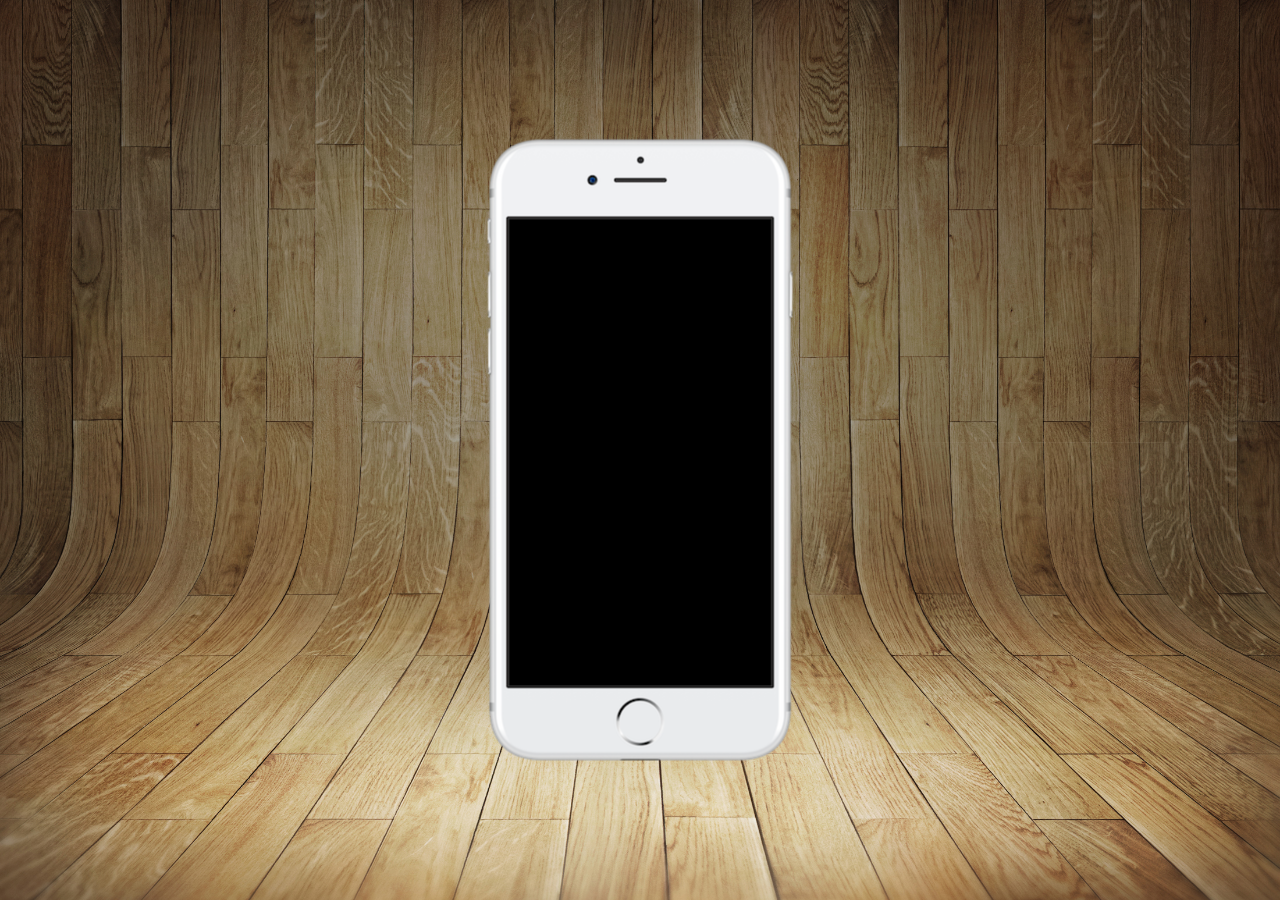
==== index.html @ 22fc6043 "atualizando projeto" ====
<!DOCTYPE html>
<html lang="pt-br">
<head>
    <meta charset="UTF-8">
    <meta name="viewport" content="width=device-width, initial-scale=1.0">
    <title>projeto redes sociais</title>
    <link rel="shortcut icon" href="favicon.ico" type="image/x-icon">
    <link rel="stylesheet" href="estilo/estilo.css">
</head>
<body>
    <main>
        <section id="celular">

        </section>
        <section id="redes-sociais">

        </section>
    </main>
</body>
</html>
---- estilo/estilo.css ----
@charset "UTF-8" ;

*{
    margin: 0px;
    padding: 0px;
    font-family: Arial, Helvetica, sans-serif;
}
html, body{
    height: 100vh;
    width: 100vw;
    background-color: black;
}
body{
    background: url('../imagens/fundo-madeira.jpg') no-repeat top center;
    background-size: cover;
    background-attachment: fixed;
}
main{
    height: 100vh;
    position: relative;
    
}
section#celular{
    position: absolute;
    top: 50%;
    left: 50%;
    transform: translate(-50%, -50%);


    height: 627px;
    width: 311px;
    background-image: url('../imagens/frame-iphone.png');
    background-repeat: no-repeat;
}
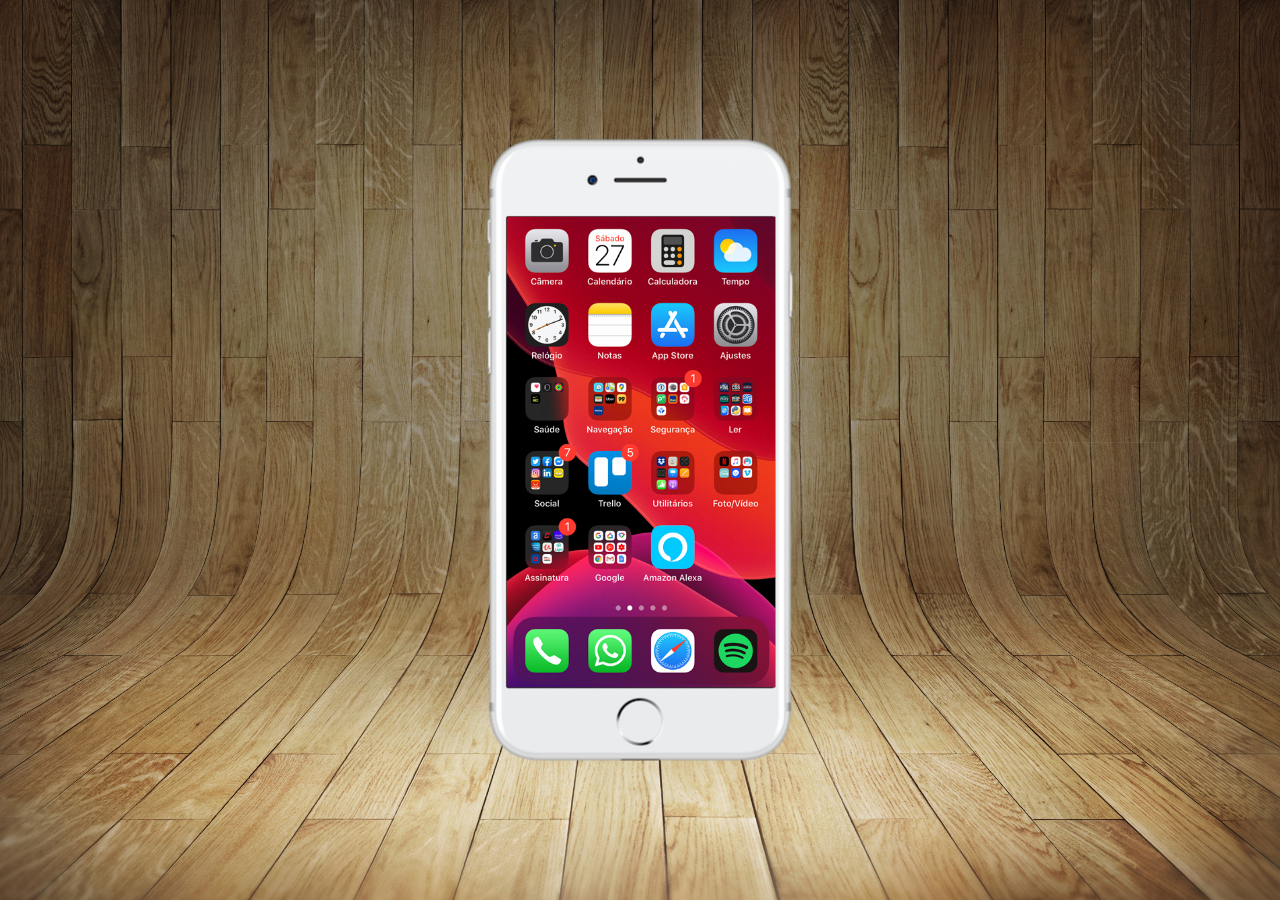
==== commit 93941607: "criei a tela home" ====
--- a/index.html
+++ b/index.html
@@ -10,7 +10,7 @@
 <body>
     <main>
         <section id="celular">
-
+            <iframe src="home.html" frameborder="0" name="tela" id="tela"></iframe>
         </section>
         <section id="redes-sociais">
 
--- a/estilo/estilo.css
+++ b/estilo/estilo.css
@@ -32,3 +32,12 @@
     background-image: url('../imagens/frame-iphone.png');
     background-repeat: no-repeat;
 }
+iframe#tela{
+    position: relative;
+    top: 80px;
+    left: 22px;
+    height: 471px;
+    width: 269px;
+    background-size: cover;
+    background-attachment: fixed;
+}
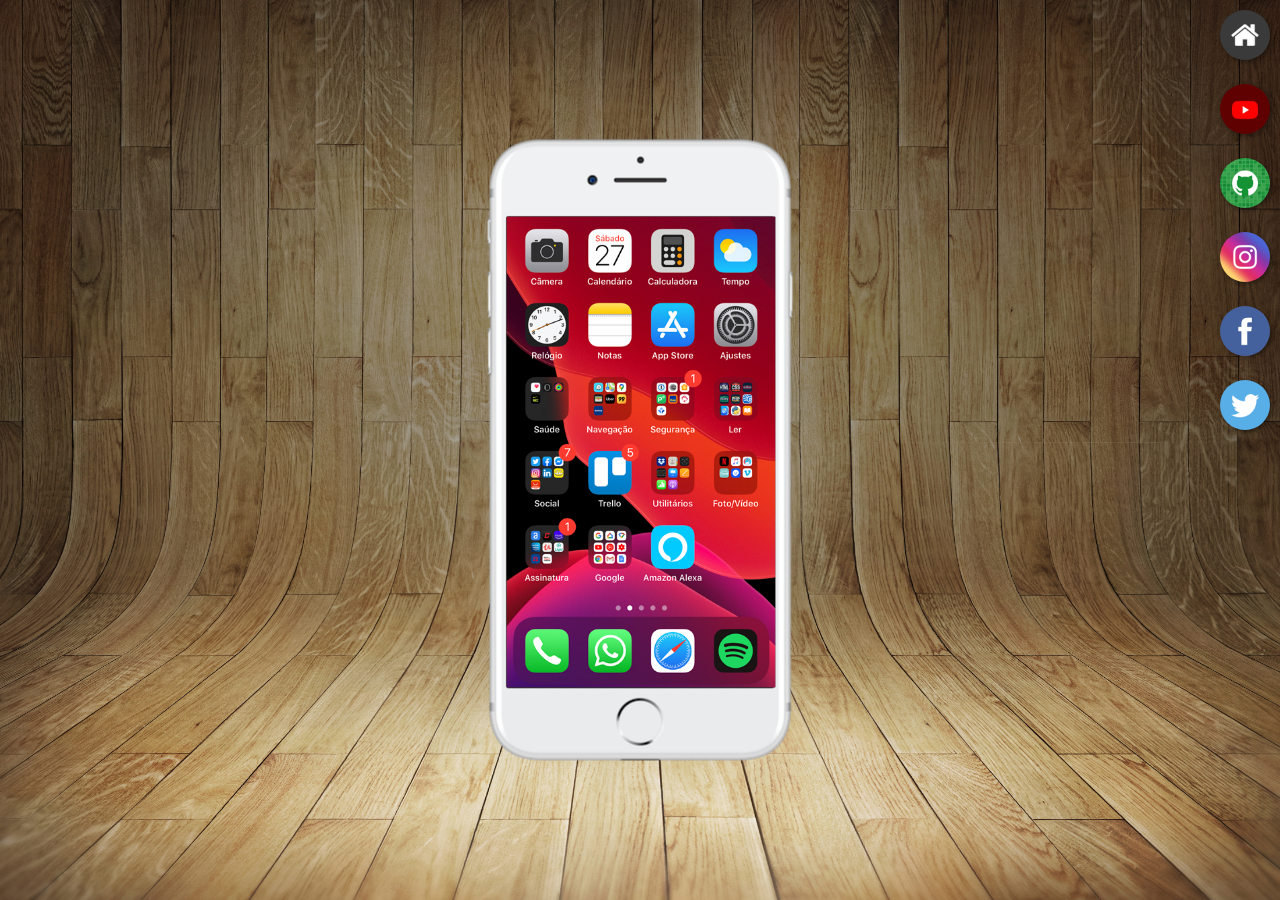
==== commit 8d1594d9: "criei botões na lateral" ====
--- a/index.html
+++ b/index.html
@@ -10,10 +10,17 @@
 <body>
     <main>
         <section id="celular">
-            <iframe src="home.html" frameborder="0" name="tela" id="tela"></iframe>
+            <iframe src="home.html" frameborder="0" name="tela" id="tela">
+                <p>seu navegador não é compativel</p>
+            </iframe>
         </section>
         <section id="redes-sociais">
-
+            <a href="#" target="tela"><img src="imagens/logo-home.jpg" alt="home"></a><br>
+            <a href="#" target="tela"><img src="imagens/logo-youtube.jpg" alt="youtube"></a><br>
+            <a href="#" target="tela"><img src="imagens/logo-github.jpg" alt="github"></a><br>
+            <a href="#" target="tela"><img src="imagens/logo-instagram.jpg" alt="instagram"></a><br>
+            <a href="#" target="tela"><img src="imagens/logo-facebook.jpg" alt="facebook"></a><br>
+            <a href="#" target="tela"><img src="imagens/logo-twitter.jpg" alt="twitter"></a>
         </section>
     </main>
 </body>
--- a/estilo/estilo.css
+++ b/estilo/estilo.css
@@ -7,7 +7,7 @@
 }
 html, body{
     height: 100vh;
-    width: 100vw;
+    max-width: 100vw;
     background-color: black;
 }
 body{
@@ -16,8 +16,10 @@
     background-attachment: fixed;
 }
 main{
+    position: relative;
+
     height: 100vh;
-    position: relative;
+    
     
 }
 section#celular{
@@ -31,6 +33,7 @@
     width: 311px;
     background-image: url('../imagens/frame-iphone.png');
     background-repeat: no-repeat;
+    
 }
 iframe#tela{
     position: relative;
@@ -38,6 +41,20 @@
     left: 22px;
     height: 471px;
     width: 269px;
-    background-size: cover;
-    background-attachment: fixed;
 }
+section#redes-sociais {
+    text-align: right;
+}
+section#redes-sociais img {
+    width: 50px;
+    margin: 10px;
+    border-radius: 50%;
+    box-shadow: 2px 2px 5px rgba(0, 0, 0, 0.400);
+    box-sizing: border-box;
+}
+section#redes-sociais img:hover{
+    border: 2px solid rgba(255, 255, 255, 0.650);
+    transform: translate(-3px, -3px);
+    box-shadow: 5px 5px 10px rgba(0, 0, 0, 0.5);
+    transition: .5s;
+}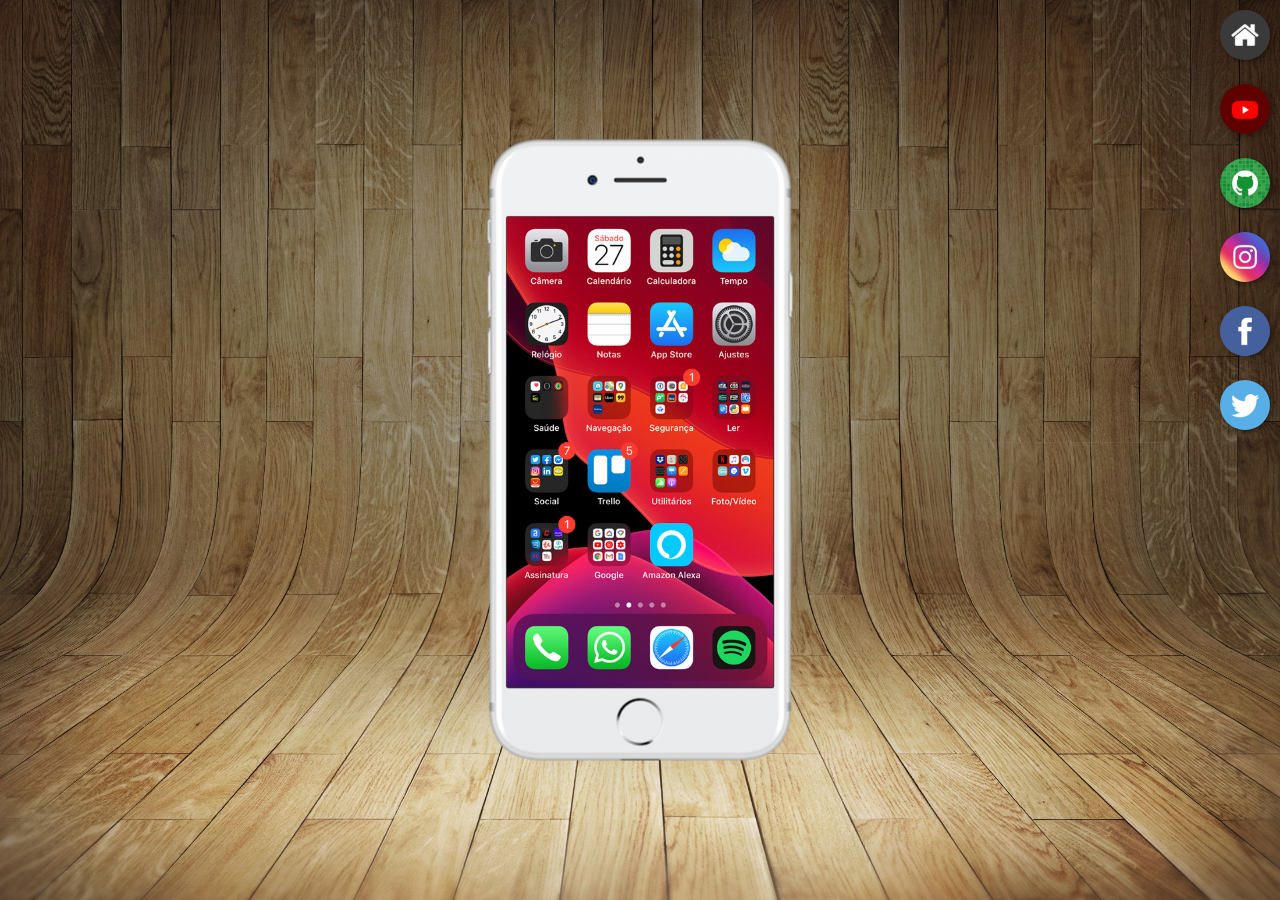
==== commit 9b82467d: "projeto terminado" ====
--- a/index.html
+++ b/index.html
@@ -15,12 +15,12 @@
             </iframe>
         </section>
         <section id="redes-sociais">
-            <a href="#" target="tela"><img src="imagens/logo-home.jpg" alt="home"></a><br>
-            <a href="#" target="tela"><img src="imagens/logo-youtube.jpg" alt="youtube"></a><br>
-            <a href="#" target="tela"><img src="imagens/logo-github.jpg" alt="github"></a><br>
-            <a href="#" target="tela"><img src="imagens/logo-instagram.jpg" alt="instagram"></a><br>
-            <a href="#" target="tela"><img src="imagens/logo-facebook.jpg" alt="facebook"></a><br>
-            <a href="#" target="tela"><img src="imagens/logo-twitter.jpg" alt="twitter"></a>
+            <a href="home.html" target="tela"><img src="imagens/logo-home.jpg" alt="home"></a><br>
+            <a href="youtube.html" target="tela"><img src="imagens/logo-youtube.jpg" alt="youtube"></a><br>
+            <a href="github.html" target="tela"><img src="imagens/logo-github.jpg" alt="github"></a><br>
+            <a href="instagram.html" target="tela"><img src="imagens/logo-instagram.jpg" alt="instagram"></a><br>
+            <a href="facebook.html" target="tela"><img src="imagens/logo-facebook.jpg" alt="facebook"></a><br>
+            <a href="twitter.html" target="tela"><img src="imagens/logo-twitter.jpg" alt="twitter"></a>
         </section>
     </main>
 </body>
--- a/estilo/estilo.css
+++ b/estilo/estilo.css
@@ -40,7 +40,7 @@
     top: 80px;
     left: 22px;
     height: 471px;
-    width: 269px;
+    width: 267px;
 }
 section#redes-sociais {
     text-align: right;
